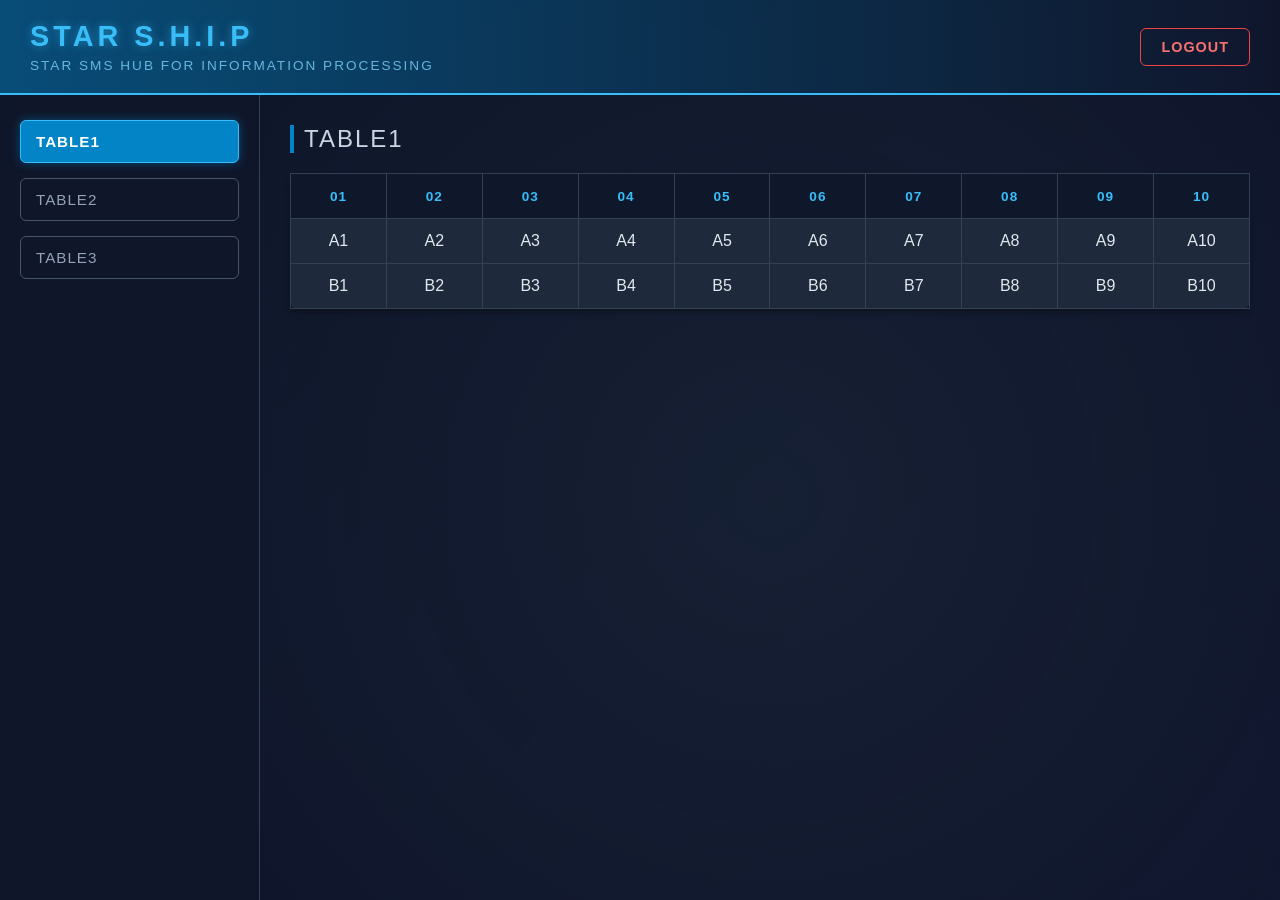
==== frontend/dashboard/index.html @ faa6e872 "Replaced Dashboard with a Modular System" ====
<!DOCTYPE html>
<html lang="en">
<head>
    <meta charset="UTF-8">
    <meta name="viewport" content="width=device-width, initial-scale=1.0">
    <title>STAR S.H.I.P - Main Console</title>
    <link rel="stylesheet" href="styles.css">
</head>
<body>
    <div class="app-window">
        
        <header class="top-banner">
            <div class="header-titles">
                <h1>STAR S.H.I.P</h1>
                <div class="sub-header">STAR SMS Hub for Information Processing</div>
            </div>
            <button class="logout-btn">Logout</button>
        </header>

        <div class="app-body">
            
            <aside class="sidebar">
                <button class="nav-btn active" data-target="table1">TABLE1</button>
                <button class="nav-btn" data-target="table2">TABLE2</button>
                <button class="nav-btn" data-target="table3">TABLE3</button>
            </aside>
            
            <main id="main-content" style="flex: 1; display: flex; flex-direction: column;">
                </main>

        </div>
    </div>

    <script src="app.js"></script>
</body>
</html>
---- frontend/dashboard/styles.css ----
/* --- Base Reset & Typography --- */
        * {
            box-sizing: border-box;
            margin: 0;
            padding: 0;
            font-family: 'Segoe UI', Tahoma, Geneva, Verdana, sans-serif;
        }

        /* --- Full Screen Body --- */
        body {
            background: linear-gradient(135deg, #0f172a 0%, #1e1b4b 100%);
            color: #e2e8f0;
            width: 100vw;
            height: 100vh;
            overflow: hidden; 
        }

        /* --- Master Anchor Pane --- */
        .app-window {
            width: 100%;
            height: 100%; 
            background: rgba(15, 23, 42, 0.85);
            backdrop-filter: blur(10px);
            display: flex;
            flex-direction: column;
        }

        /* --- Top Anchor Banner --- */
        .top-banner {
            background: linear-gradient(90deg, rgba(2, 132, 199, 0.5) 0%, rgba(15, 23, 42, 0) 100%);
            border-bottom: 2px solid #38bdf8;
            padding: 20px 30px;
            display: flex;
            align-items: center;
            justify-content: space-between;
            flex-shrink: 0;
        }

        /* Grouping the titles so they stack vertically */
        .header-titles {
            display: flex;
            flex-direction: column;
            gap: 5px;
        }

        .header-titles h1 {
            color: #38bdf8;
            letter-spacing: 4px;
            text-transform: uppercase;
            font-size: 1.8rem;
            margin: 0;
            text-shadow: 0 0 10px rgba(56, 189, 248, 0.5);
        }

        .sub-header {
            color: #7dd3fc;
            font-size: 0.85rem;
            letter-spacing: 2px;
            text-transform: uppercase;
            opacity: 0.8;
        }

        /* Logout Button Styling */
        .logout-btn {
            background: transparent;
            color: #f87171;
            border: 1px solid #ef4444;
            padding: 10px 20px;
            border-radius: 6px;
            font-size: 0.9rem;
            font-weight: bold;
            letter-spacing: 1px;
            text-transform: uppercase;
            cursor: pointer;
            transition: all 0.2s ease;
        }

        .logout-btn:hover {
            background: rgba(239, 68, 68, 0.15);
            color: #fca5a5;
            box-shadow: 0 0 15px rgba(239, 68, 68, 0.4);
        }

        /* --- Middle Section --- */
        .app-body {
            display: flex;
            flex: 1; 
            overflow: hidden;
            position: relative;
        }

        /* --- Navigation Sidebar --- */
        .sidebar {
            width: 260px;
            background: rgba(15, 23, 42, 0.6);
            border-right: 1px solid #334155;
            padding: 25px 20px;
            display: flex;
            flex-direction: column;
            gap: 15px;
            overflow-y: auto;
            z-index: 10;
        }

        .nav-btn {
            background: transparent;
            color: #94a3b8;
            border: 1px solid #475569;
            padding: 12px 15px;
            border-radius: 6px;
            text-align: left;
            font-size: 0.95rem;
            cursor: pointer;
            transition: all 0.2s ease;
            text-transform: uppercase;
            letter-spacing: 1px;
        }

        .nav-btn:hover {
            border-color: #38bdf8;
            color: #fff;
            background: rgba(56, 189, 248, 0.1);
        }

        .nav-btn.active {
            background: #0284c7;
            color: white;
            border-color: #38bdf8;
            font-weight: bold;
            box-shadow: 0 0 10px rgba(2, 132, 199, 0.5);
        }

        /* --- Table View --- */
        .table-view {
            display: none; 
            flex: 1; 
            padding: 30px;
            overflow: auto;
            background: radial-gradient(circle at center, rgba(30, 41, 59, 0.5) 0%, transparent 100%);
            animation: fadeIn 0.3s ease;
        }

        .table-view.active {
            display: block; 
        }

        @keyframes fadeIn {
            from { opacity: 0; transform: translateY(5px); }
            to { opacity: 1; transform: translateY(0); }
        }

        .view-title {
            color: #cbd5e1;
            margin-bottom: 20px;
            font-weight: normal;
            letter-spacing: 2px;
            border-left: 4px solid #0284c7;
            padding-left: 10px;
        }

        /* --- Table Styling --- */
        table {
            width: 100%;
            border-collapse: collapse;
            background: #1e293b;
            border-radius: 8px;
            box-shadow: 0 4px 6px rgba(0, 0, 0, 0.3);
        }

        th, td {
            border: 1px solid #334155;
            padding: 12px;
            text-align: center;
            min-width: 60px; 
            height: 45px; 
        }

        th {
            background-color: #0f172a;
            color: #38bdf8;
            font-weight: bold;
            font-size: 0.85rem;
            letter-spacing: 1px;
            position: sticky; 
            top: 0;
            z-index: 5;
        }

        tr:hover td {
            background-color: rgba(56, 189, 248, 0.08);
        }
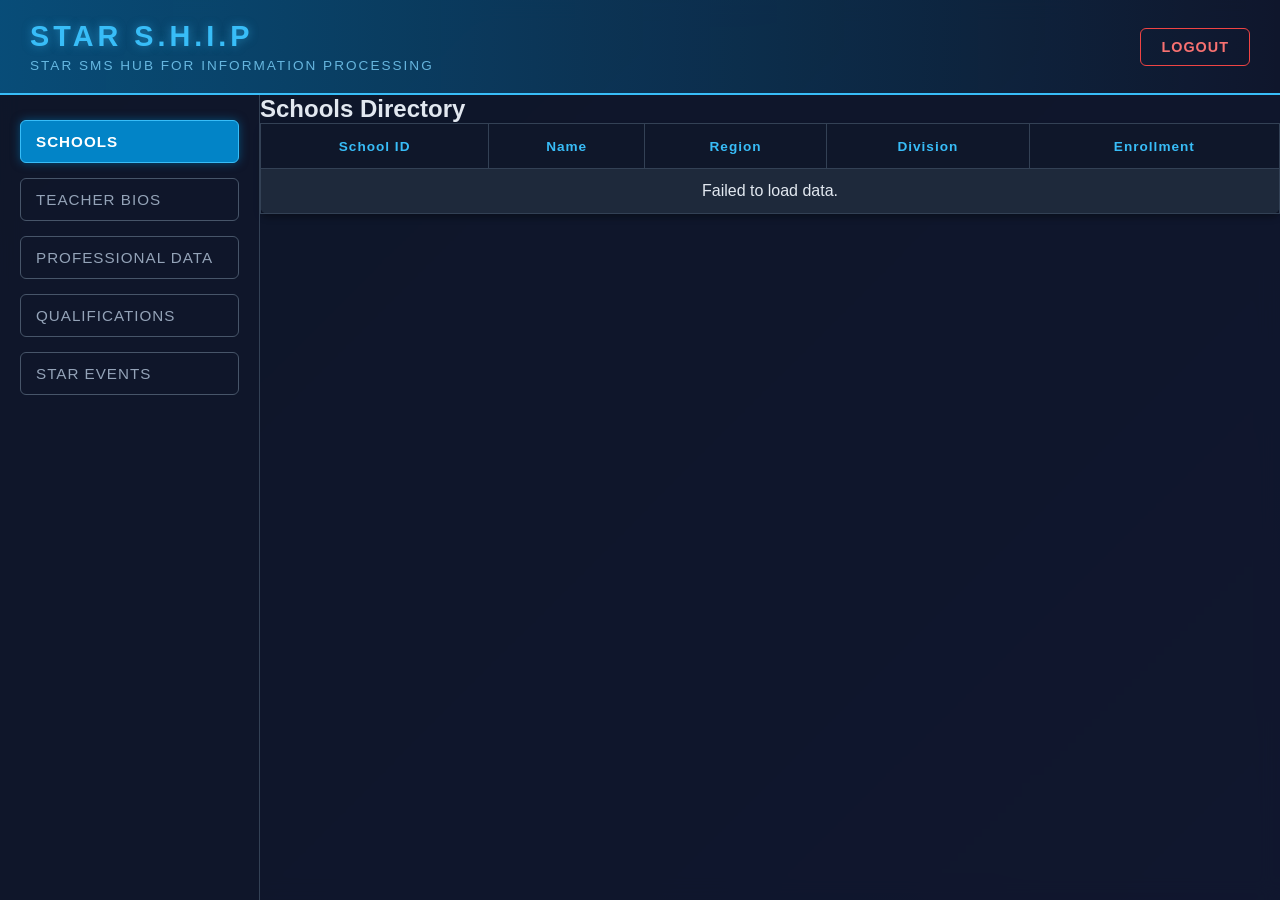
==== commit 1228715c: "Complete Front End with Backend (Database) Implementation" ====
--- a/frontend/dashboard/index.html
+++ b/frontend/dashboard/index.html
@@ -20,9 +20,11 @@
         <div class="app-body">
             
             <aside class="sidebar">
-                <button class="nav-btn active" data-target="table1">TABLE1</button>
-                <button class="nav-btn" data-target="table2">TABLE2</button>
-                <button class="nav-btn" data-target="table3">TABLE3</button>
+                <button class="nav-btn active" data-target="schools">Schools</button>
+                <button class="nav-btn" data-target="teachers-bio">Teacher Bios</button>
+                <button class="nav-btn" data-target="teachers-professional">Professional Data</button>
+                <button class="nav-btn" data-target="qualifications">Qualifications</button>
+                <button class="nav-btn" data-target="star-events">STAR Events</button>
             </aside>
             
             <main id="main-content" style="flex: 1; display: flex; flex-direction: column;">
--- a/frontend/dashboard/styles.css
+++ b/frontend/dashboard/styles.css
@@ -189,4 +189,21 @@
 
         tr:hover td {
             background-color: rgba(56, 189, 248, 0.08);
+        }
+
+        /* --- Page Transitions --- */
+        .page-fade-out {
+            /* The 'forwards' keyword ensures it stays at 0% opacity at the end */
+            animation: fadeOutPage 0.4s ease forwards; 
+        }
+
+        @keyframes fadeOutPage {
+            0% {
+                opacity: 1;
+                transform: scale(1);
+            }
+            100% {
+                opacity: 0;
+                transform: scale(0.98);
+            }
         }
